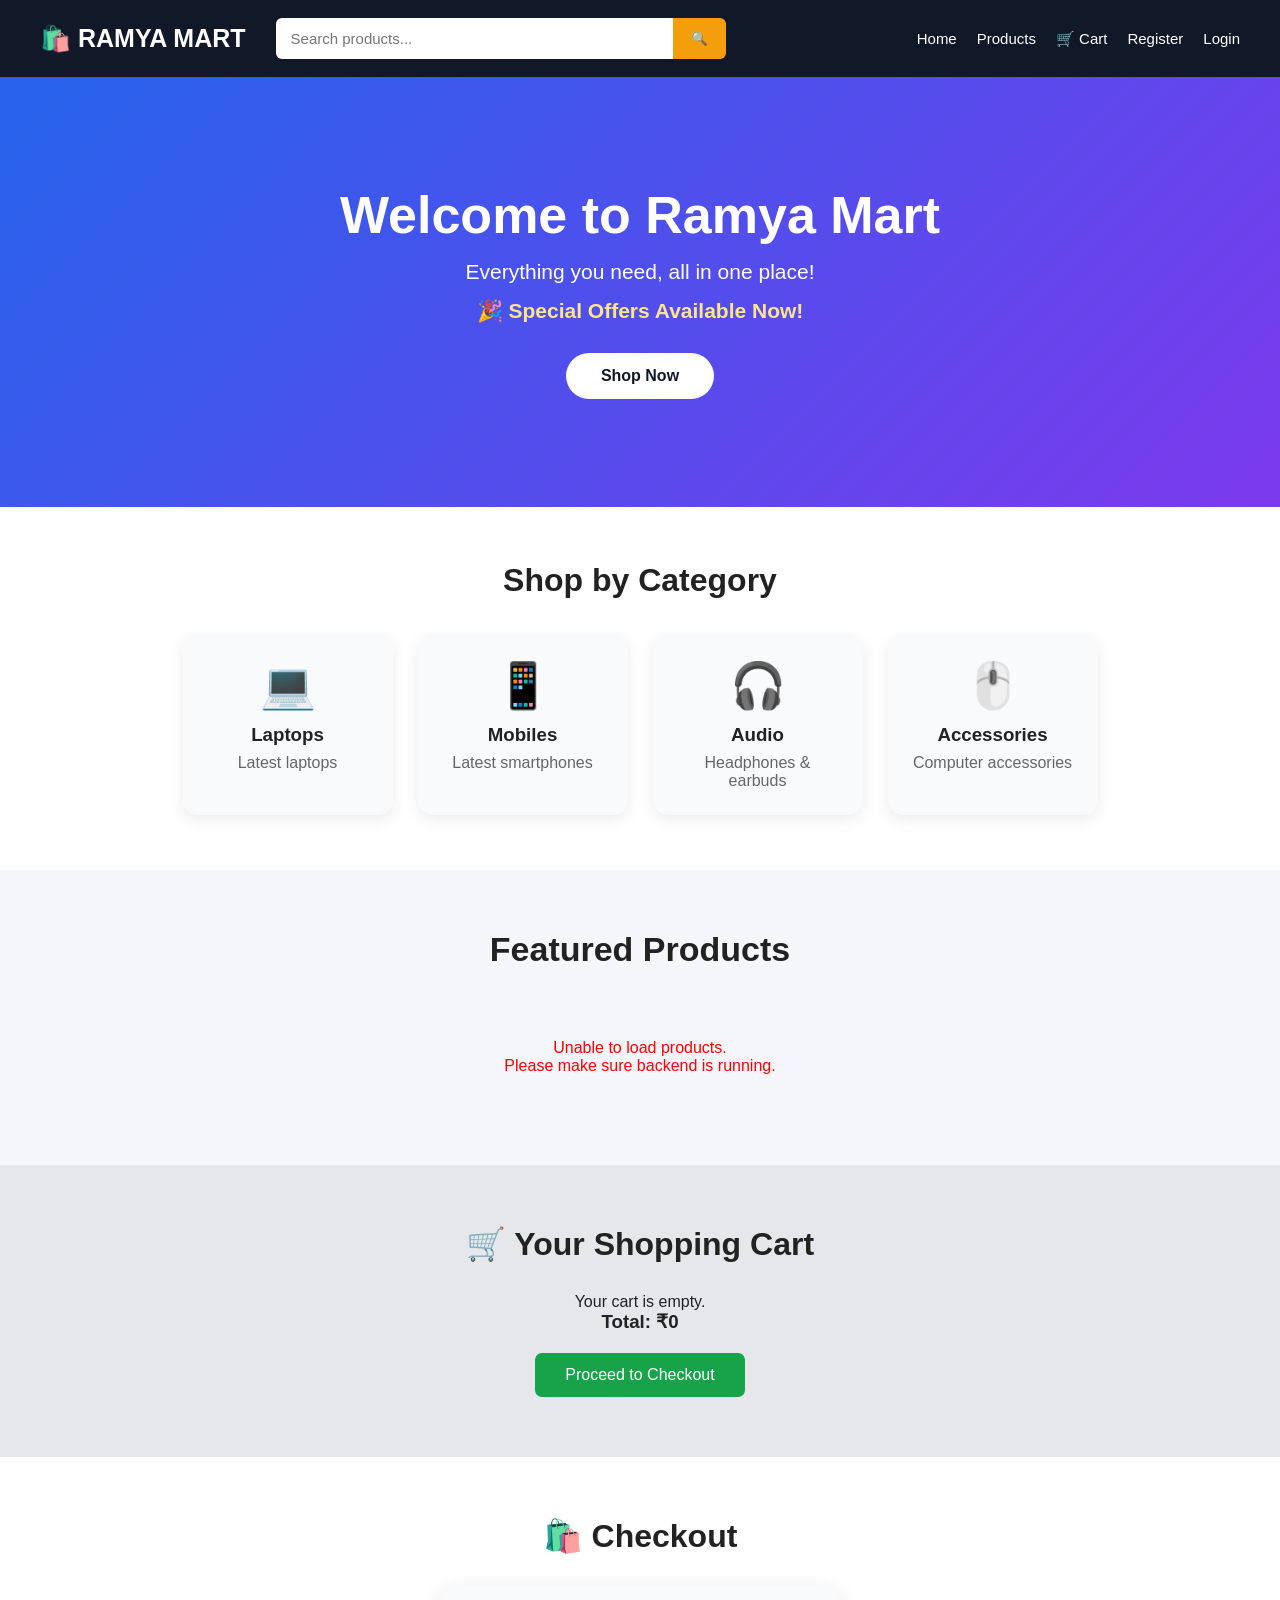
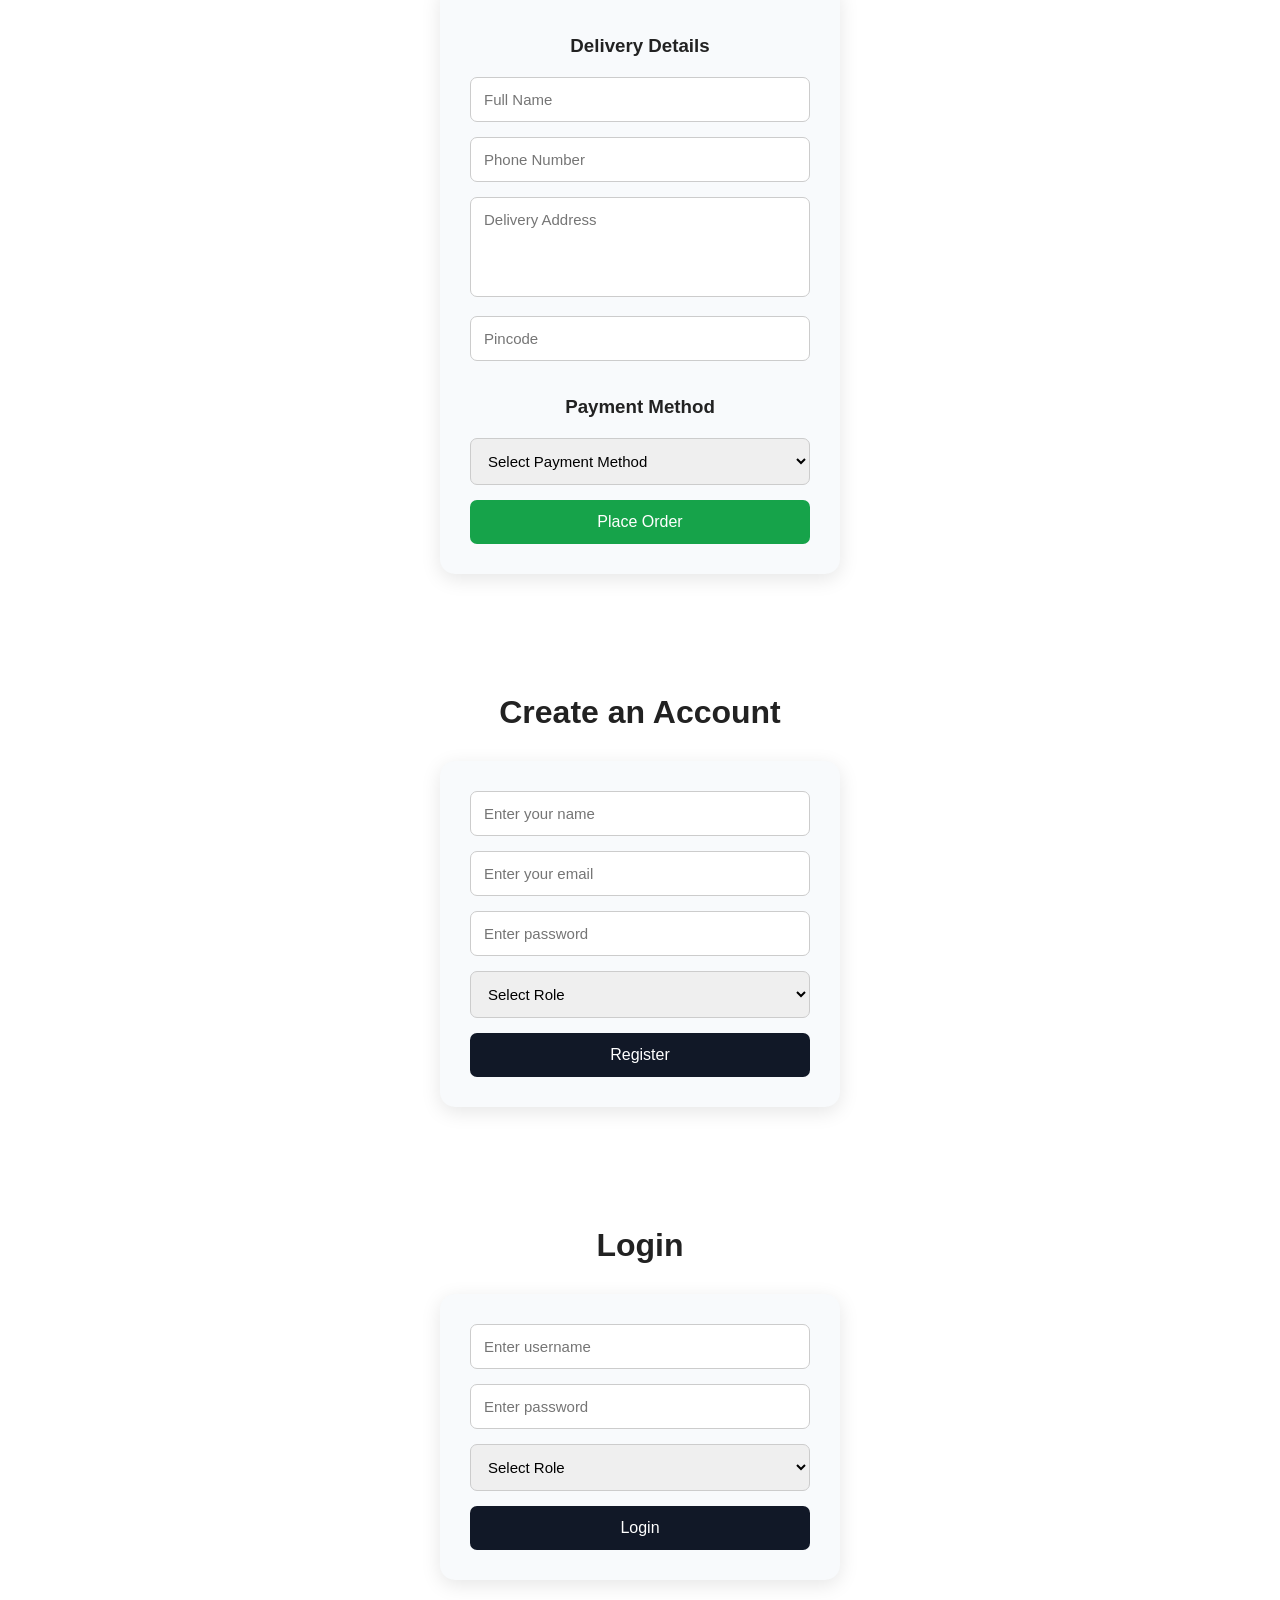
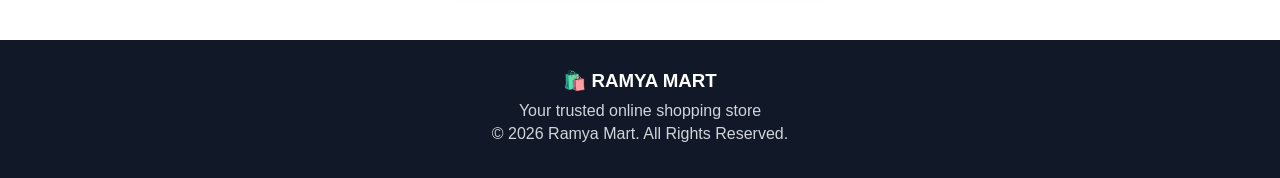
==== frontend/index.html @ 67c14834 "Initial commit" ====
<!DOCTYPE html>
<html lang="en">

<head>
    <meta charset="UTF-8">
    <meta name="viewport" content="width=device-width, initial-scale=1.0">

    <title>Ramya Mart - Online Shopping</title>

    <link rel="stylesheet" href="style.css">
</head>

<body>

    <!-- ================= NAVIGATION ================= -->

    <header>

        <div class="logo">
            🛍️ RAMYA MART
        </div>

        <div class="search-box">

            <input
                type="text"
                id="searchInput"
                placeholder="Search products..."
            >

            <button onclick="searchProducts()">
                🔍
            </button>

        </div>

        <nav>

            <a href="#home">Home</a>

            <a href="#products">Products</a>

            <a href="#cart">🛒 Cart</a>

            <a href="#register">Register</a>

            <a href="#login">Login</a>

        </nav>

    </header>


    <!-- ================= HOME ================= -->

    <section id="home" class="hero">

        <div class="hero-content">

            <h1>
                Welcome to Ramya Mart
            </h1>

            <p>
                Everything you need, all in one place!
            </p>

            <p class="offer">
                🎉 Special Offers Available Now!
            </p>

            <a href="#products" class="shop-btn">
                Shop Now
            </a>

        </div>

    </section>


    <!-- ================= CATEGORIES ================= -->

    <section id="categories" class="categories">

        <h2>
            Shop by Category
        </h2>

        <div class="category-container">

            <div
                class="category-card"
                onclick="showCategory('Laptops')"
            >

                💻

                <h3>
                    Laptops
                </h3>

                <p>
                    Latest laptops
                </p>

            </div>


            <div
                class="category-card"
                onclick="showCategory('Mobiles')"
            >

                📱

                <h3>
                    Mobiles
                </h3>

                <p>
                    Latest smartphones
                </p>

            </div>


            <div
                class="category-card"
                onclick="showCategory('Audio')"
            >

                🎧

                <h3>
                    Audio
                </h3>

                <p>
                    Headphones & earbuds
                </p>

            </div>


            <div
                class="category-card"
                onclick="showCategory('Accessories')"
            >

                🖱️

                <h3>
                    Accessories
                </h3>

                <p>
                    Computer accessories
                </p>

            </div>

        </div>

    </section>


    <!-- ================= PRODUCTS ================= -->

    <section id="products" class="products">

        <h2>
            Featured Products
        </h2>

        <!-- IMPORTANT:
             JavaScript will load products here
        -->

        <div class="product-container">

            <p>
                Loading products...
            </p>

        </div>

    </section>


    <!-- ================= CART ================= -->

    <section id="cart" class="cart-section">

        <h2>
            🛒 Your Shopping Cart
        </h2>


        <div id="cart-items">

            <p>
                Your cart is empty.
            </p>

        </div>


        <h3 id="cart-total">
            Total: ₹0
        </h3>


        <button
            onclick="checkout()"
            class="checkout-btn"
        >
            Proceed to Checkout
        </button>

    </section>


    <!-- ================= CHECKOUT ================= -->

    <section
        id="checkout"
        class="checkout-section"
    >

        <h2>
            🛍️ Checkout
        </h2>


        <form
            onsubmit="placeOrder(event)"
        >

            <h3>
                Delivery Details
            </h3>


            <!-- CUSTOMER NAME -->

            <input
                type="text"
                id="customerName"
                placeholder="Full Name"
                required
            >


            <!-- PHONE -->

            <input
                type="tel"
                id="phone"
                placeholder="Phone Number"
                required
            >


            <!-- ADDRESS -->

            <textarea
                id="address"
                placeholder="Delivery Address"
                required
            ></textarea>


            <!-- PINCODE -->

            <input
                type="text"
                id="pincode"
                placeholder="Pincode"
                required
            >


            <h3>
                Payment Method
            </h3>


            <!-- PAYMENT -->

            <select
                id="paymentMethod"
                required
            >

                <option value="">
                    Select Payment Method
                </option>

                <option value="Cash on Delivery">
                    Cash on Delivery
                </option>

                <option value="UPI">
                    UPI
                </option>

                <option value="Card">
                    Credit / Debit Card
                </option>

            </select>


            <!-- PLACE ORDER -->

            <button
                type="submit"
            >
                Place Order
            </button>

        </form>

    </section>


    <!-- ================= REGISTER ================= -->

    <section
        id="register"
        class="form-section"
    >

        <h2>
            Create an Account
        </h2>


        <form
            onsubmit="registerUser(event)"
        >

            <input
                type="text"
                id="name"
                placeholder="Enter your name"
                required
            >


            <input
                type="email"
                id="email"
                placeholder="Enter your email"
                required
            >


            <input
                type="password"
                id="password"
                placeholder="Enter password"
                required
            >


            <select
                id="role"
                required
            >

                <option value="">
                    Select Role
                </option>

                <option value="Buyer">
                    Buyer
                </option>

                <option value="Seller">
                    Seller
                </option>

            </select>


            <button
                type="submit"
            >
                Register
            </button>

        </form>

    </section>


    <!-- ================= LOGIN ================= -->

    <section
        id="login"
        class="form-section"
    >

        <h2>
            Login
        </h2>


        <form
            onsubmit="loginUser(event)"
        >

            <input
                type="text"
                id="username"
                placeholder="Enter username"
                required
            >


            <input
                type="password"
                id="loginPassword"
                placeholder="Enter password"
                required
            >


            <select
                id="loginRole"
                required
            >

                <option value="">
                    Select Role
                </option>

                <option value="Buyer">
                    Buyer
                </option>

                <option value="Seller">
                    Seller
                </option>

                <option value="Admin">
                    Admin
                </option>

            </select>


            <button
                type="submit"
            >
                Login
            </button>

        </form>

    </section>


    <!-- ================= FOOTER ================= -->

    <footer>

        <h3>
            🛍️ RAMYA MART
        </h3>

        <p>
            Your trusted online shopping store
        </p>

        <p>
            © 2026 Ramya Mart. All Rights Reserved.
        </p>

    </footer>


    <!-- ================= JAVASCRIPT ================= -->

    <script src="script.js"></script>

</body>

</html>
---- frontend/style.css ----
* {
    margin: 0;
    padding: 0;
    box-sizing: border-box;
    font-family: Arial, sans-serif;
}

html {
    scroll-behavior: smooth;
}

body {
    background: #f5f6fa;
    color: #222;
}


/* ================= NAVIGATION ================= */

header {
    background: #111827;
    color: white;
    padding: 18px 40px;

    display: flex;
    align-items: center;
    gap: 30px;

    position: sticky;
    top: 0;
    z-index: 1000;
}

.logo {
    font-size: 25px;
    font-weight: bold;
    white-space: nowrap;
}


/* Search */

.search-box {
    display: flex;
    flex: 1;
    max-width: 450px;
}

.search-box input {
    width: 100%;
    padding: 12px 15px;

    border: none;
    outline: none;

    border-radius: 6px 0 0 6px;

    font-size: 15px;
}

.search-box button {
    padding: 12px 18px;

    border: none;
    background: #f59e0b;
    color: white;

    cursor: pointer;

    border-radius: 0 6px 6px 0;
}

.search-box button:hover {
    background: #d97706;
}


/* Navigation links */

nav {
    display: flex;
    gap: 20px;
    margin-left: auto;

    align-items: center;
}

nav a {
    color: white;
    text-decoration: none;
    font-size: 15px;
}

nav a:hover {
    color: #38bdf8;
}


/* ================= HOME ================= */

.hero {
    min-height: 430px;

    display: flex;
    justify-content: center;
    align-items: center;

    text-align: center;

    background: linear-gradient(
        135deg,
        #2563eb,
        #7c3aed
    );

    color: white;

    padding: 50px 20px;
}

.hero-content {
    max-width: 700px;
}

.hero h1 {
    font-size: 52px;
    margin-bottom: 15px;
}

.hero p {
    font-size: 21px;
    margin-bottom: 15px;
}

.offer {
    font-weight: bold;
    color: #fde68a;
}

.shop-btn {
    display: inline-block;

    background: white;
    color: #111827;

    padding: 14px 35px;

    border-radius: 25px;

    text-decoration: none;

    font-weight: bold;

    margin-top: 15px;

    transition: 0.3s;
}

.shop-btn:hover {
    transform: scale(1.05);
}


/* ================= CATEGORIES ================= */

.categories {
    padding: 55px 30px;

    text-align: center;

    background: white;
}

.categories h2 {
    font-size: 32px;
    margin-bottom: 35px;
}

.category-container {
    display: flex;

    justify-content: center;

    gap: 25px;

    flex-wrap: wrap;
}

.category-card {
    width: 210px;

    padding: 25px;

    background: #f8fafc;

    border-radius: 15px;

    cursor: pointer;

    box-shadow: 0 5px 15px rgba(0,0,0,0.08);

    transition: 0.3s;
}

.category-card:hover {
    transform: translateY(-8px);

    box-shadow: 0 10px 25px rgba(0,0,0,0.15);
}

.category-card:first-letter {
    font-size: 45px;
}

.category-card h3 {
    margin: 12px 0 8px;
}

.category-card p {
    color: #666;
}


/* ================= PRODUCTS ================= */

.products {
    padding: 60px 30px;

    text-align: center;
}

.products h2 {
    font-size: 34px;
    margin-bottom: 40px;
}

.product-container {
    display: grid;

    grid-template-columns:
        repeat(auto-fit, minmax(250px, 1fr));

    gap: 30px;

    max-width: 1200px;

    margin: auto;
}

.product-card {
    background: white;

    padding: 25px;

    border-radius: 15px;

    box-shadow: 0 5px 20px rgba(0,0,0,0.10);

    position: relative;

    transition: 0.3s;
}

.product-card:hover {
    transform: translateY(-8px);

    box-shadow: 0 10px 30px rgba(0,0,0,0.15);
}

.product-image {
    font-size: 80px;

    height: 130px;

    display: flex;

    justify-content: center;
    align-items: center;

    background: #f8fafc;

    border-radius: 12px;

    margin-bottom: 15px;
}

.discount {
    position: absolute;

    top: 15px;
    left: 15px;

    background: #dc2626;

    color: white;

    padding: 5px 10px;

    border-radius: 5px;

    font-size: 12px;

    font-weight: bold;
}

.product-card h3 {
    font-size: 21px;

    margin: 12px 0;
}

.product-card p {
    color: #666;

    min-height: 42px;

    font-size: 14px;
}

.rating {
    margin: 12px 0;

    font-size: 15px;
}

.product-card h4 {
    color: #e11d48;

    font-size: 23px;

    margin: 15px 0;
}


/* Product buttons */

.product-card button {
    width: 100%;

    padding: 11px;

    margin-top: 7px;

    border: none;

    border-radius: 7px;

    background: #2563eb;

    color: white;

    cursor: pointer;

    font-size: 14px;
}

.product-card button:hover {
    background: #1d4ed8;
}

.product-card .buy-btn {
    background: #f59e0b;
}

.product-card .buy-btn:hover {
    background: #d97706;
}


/* ================= CART ================= */

.cart-section {
    padding: 60px 30px;

    text-align: center;

    background: #e5e7eb;
}

.cart-section h2 {
    font-size: 32px;

    margin-bottom: 30px;
}

#cartItems {
    max-width: 700px;

    margin: auto;

    background: white;

    padding: 25px;

    border-radius: 12px;

    min-height: 80px;
}

#cartTotal {
    color: #e11d48;
}

.checkout-btn {
    margin-top: 20px;

    padding: 13px 30px;

    border: none;

    border-radius: 7px;

    background: #16a34a;

    color: white;

    cursor: pointer;

    font-size: 16px;
}

.checkout-btn:hover {
    background: #15803d;
}


/* ================= REGISTER / LOGIN ================= */

.form-section {
    padding: 60px 20px;

    text-align: center;

    background: white;
}

.form-section h2 {
    font-size: 32px;

    margin-bottom: 30px;
}

form {
    width: 400px;

    max-width: 100%;

    margin: auto;

    background: #f8fafc;

    padding: 30px;

    border-radius: 15px;

    box-shadow: 0 5px 20px rgba(0,0,0,0.10);
}

form input,
form select {
    width: 100%;

    padding: 13px;

    margin-bottom: 15px;

    border: 1px solid #ccc;

    border-radius: 7px;

    font-size: 15px;

    outline: none;
}

form input:focus,
form select:focus {
    border-color: #2563eb;
}

form button {
    width: 100%;

    padding: 13px;

    background: #111827;

    color: white;

    border: none;

    border-radius: 7px;

    cursor: pointer;

    font-size: 16px;
}

form button:hover {
    background: #2563eb;
}


/* ================= FOOTER ================= */

footer {
    background: #111827;

    color: white;

    text-align: center;

    padding: 30px;
}

footer h3 {
    margin-bottom: 10px;
}

footer p {
    margin: 5px;
    color: #d1d5db;
}


/* ================= MOBILE ================= */

@media (max-width: 900px) {

    header {
        flex-wrap: wrap;

        justify-content: center;
    }

    .search-box {
        order: 3;

        flex-basis: 100%;

        max-width: 600px;
    }

    nav {
        margin-left: 0;

        flex-wrap: wrap;

        justify-content: center;
    }
}


@media (max-width: 600px) {

    header {
        padding: 18px 15px;
    }

    .logo {
        font-size: 22px;
    }

    nav {
        gap: 12px;
    }

    nav a {
        font-size: 13px;
    }

    .hero h1 {
        font-size: 35px;
    }

    .hero p {
        font-size: 17px;
    }

    .products {
        padding: 40px 15px;
    }

    .product-container {
        grid-template-columns: 1fr;
    }
}
/* CHECKOUT */

.checkout-section {
    padding: 60px 20px;
    text-align: center;
    background: white;
}

.checkout-section h2 {
    font-size: 32px;
    margin-bottom: 30px;
}

.checkout-section h3 {
    margin: 20px 0;
}

.checkout-section textarea {
    width: 100%;
    height: 100px;
    padding: 13px;
    margin-bottom: 15px;
    border: 1px solid #ccc;
    border-radius: 7px;
    resize: none;
    font-size: 15px;
}

.checkout-section button {
    width: 100%;
    padding: 13px;
    background: #16a34a;
    color: white;
    border: none;
    border-radius: 7px;
    cursor: pointer;
    font-size: 16px;
}

.checkout-section button:hover {
    background: #15803d;
}
.product-image {
    width: 100%;
    height: 180px;
    overflow: hidden;
    border-radius: 12px;
    margin-bottom: 15px;
}

.product-image img {
    width: 100%;
    height: 100%;
    object-fit: cover;
    display: block;
}
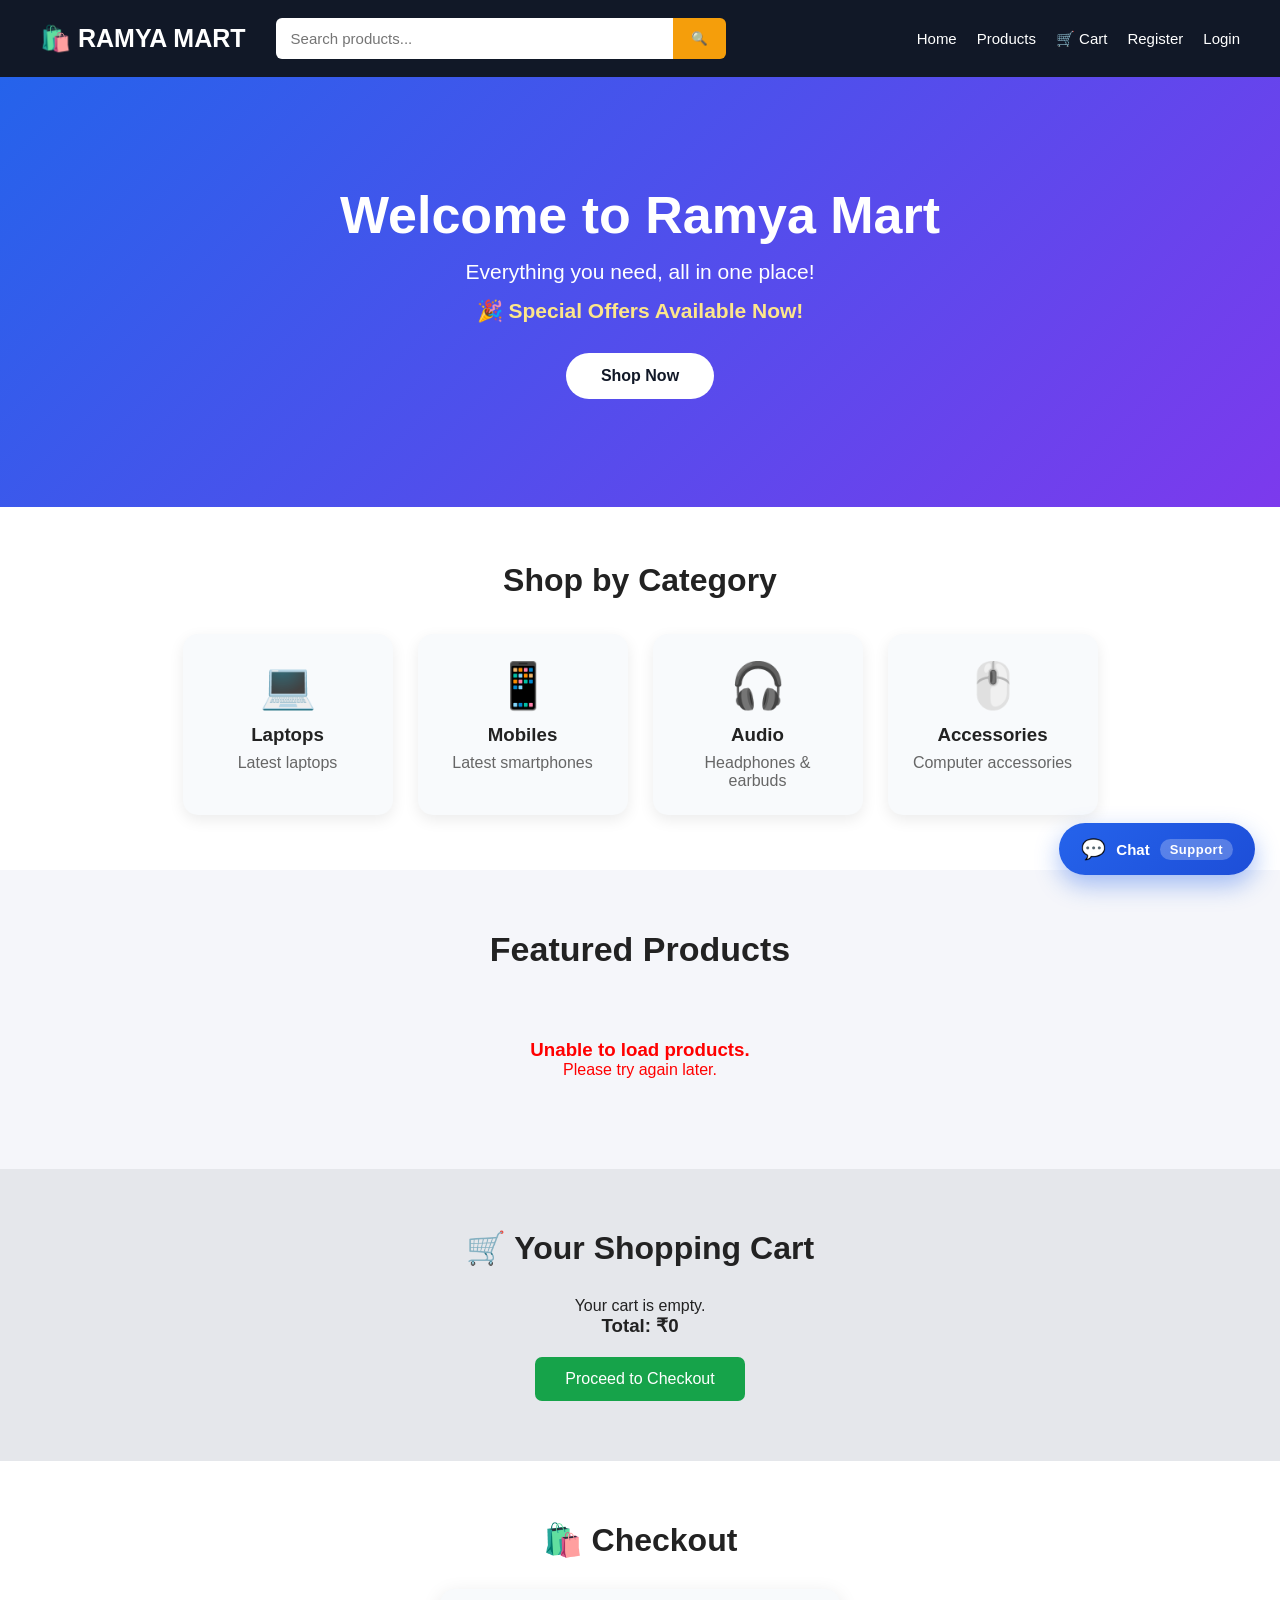
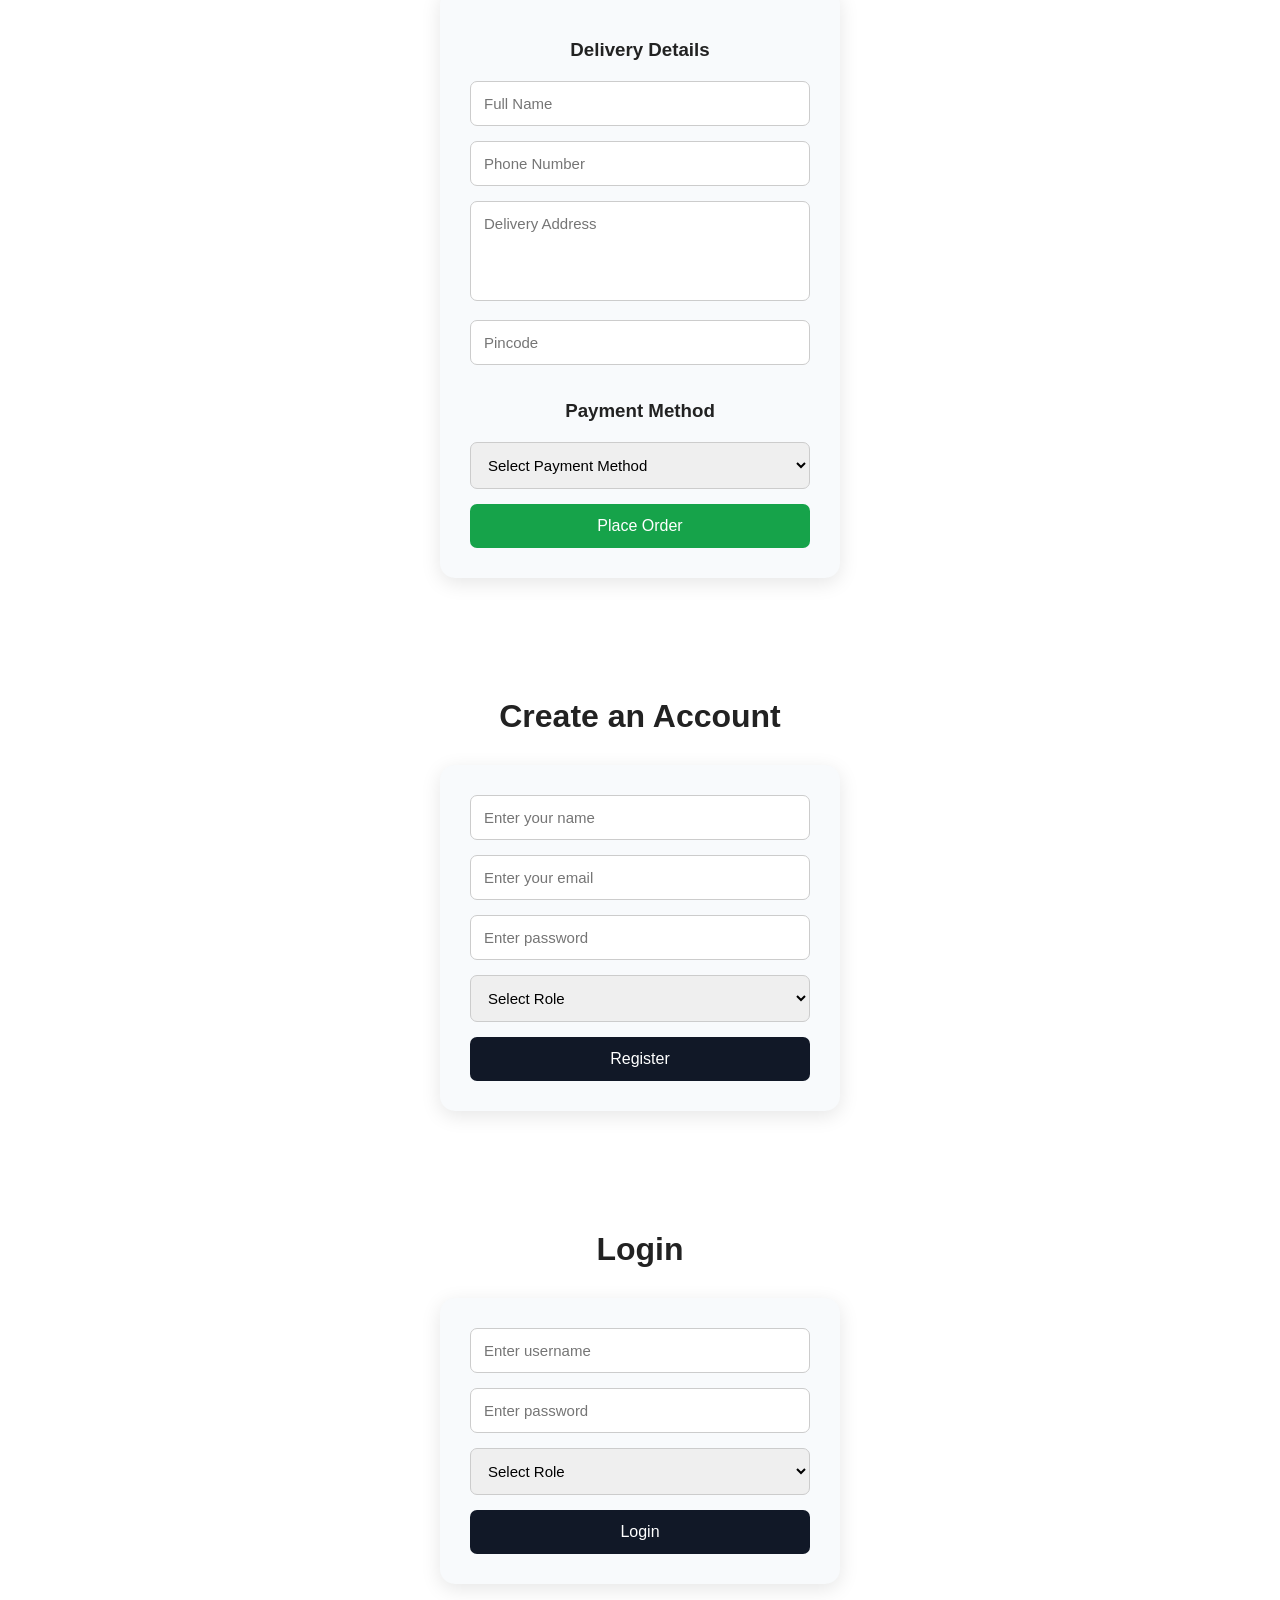
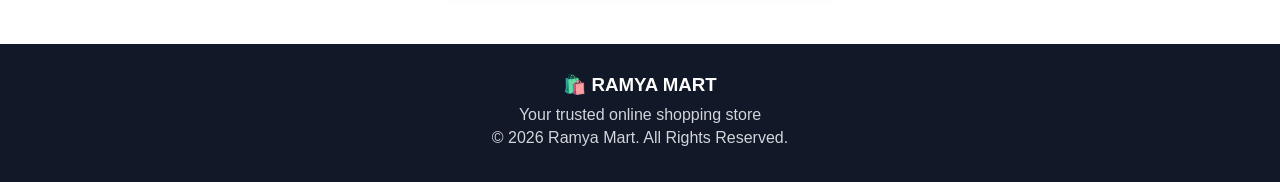
==== commit c61534a4: "Add interactive customer support chat box feature" ====
--- a/frontend/index.html
+++ b/frontend/index.html
@@ -481,6 +481,88 @@
     </footer>
 
 
+    <!-- ================= CHAT BOX WIDGET ================= -->
+
+    <div id="chatWidget" class="chat-widget">
+
+        <!-- Floating Chat Button -->
+        <button
+            id="chatToggleBtn"
+            class="chat-toggle-btn"
+            type="button"
+            onclick="toggleChat()"
+            aria-label="Open Chat Support"
+        >
+            <span class="chat-icon">💬</span>
+            <span>Chat</span>
+            <span class="chat-badge">Support</span>
+        </button>
+
+        <!-- Chat Popup Window -->
+        <div id="chatWindow" class="chat-window" style="display: none;">
+
+            <div class="chat-header">
+                <div class="chat-header-info">
+                    <span class="chat-avatar">🛍️</span>
+                    <div>
+                        <h4>Ramya Mart Assistant</h4>
+                        <span class="chat-status">
+                            <span class="status-dot"></span> Online
+                        </span>
+                    </div>
+                </div>
+
+                <button
+                    type="button"
+                    class="chat-close-btn"
+                    onclick="toggleChat()"
+                    aria-label="Close Chat"
+                >
+                    ✕
+                </button>
+            </div>
+
+            <div id="chatMessages" class="chat-messages">
+                <div class="chat-msg bot-msg">
+                    <div class="msg-bubble">
+                        👋 Hi! Welcome to <strong>Ramya Mart</strong>! How can I assist you with your shopping today?
+                    </div>
+                    <span class="msg-time">Just now</span>
+                </div>
+            </div>
+
+            <!-- Quick Suggestions -->
+            <div class="chat-suggestions">
+                <button type="button" class="suggestion-chip" onclick="sendQuickReply('What products do you have?')">🛍️ Products</button>
+                <button type="button" class="suggestion-chip" onclick="sendQuickReply('Show laptops')">💻 Laptops</button>
+                <button type="button" class="suggestion-chip" onclick="sendQuickReply('Show mobiles')">📱 Mobiles</button>
+                <button type="button" class="suggestion-chip" onclick="sendQuickReply('What payment methods are supported?')">💳 Payments</button>
+                <button type="button" class="suggestion-chip" onclick="sendQuickReply('How do I track my order?')">📦 Order Tracking</button>
+                <button type="button" class="suggestion-chip" onclick="sendQuickReply('Contact customer support')">📞 Support</button>
+            </div>
+
+            <form id="chatForm" class="chat-input-area" onsubmit="handleChatSubmit(event)">
+                <input
+                    type="text"
+                    id="chatInput"
+                    placeholder="Type a message..."
+                    autocomplete="off"
+                    required
+                >
+                <button
+                    type="submit"
+                    id="chatSendBtn"
+                    aria-label="Send message"
+                >
+                    ➤
+                </button>
+            </form>
+
+        </div>
+
+    </div>
+
+
     <!-- ================= JAVASCRIPT ================= -->
 
     <script src="script.js"></script>
--- a/frontend/style.css
+++ b/frontend/style.css
@@ -640,4 +640,304 @@
     height: 100%;
     object-fit: cover;
     display: block;
+}
+
+
+/* =====================================================
+   CHAT BOX WIDGET STYLES
+   ===================================================== */
+
+.chat-widget {
+    position: fixed;
+    bottom: 25px;
+    right: 25px;
+    z-index: 9999;
+}
+
+/* Floating Toggle Button */
+.chat-toggle-btn {
+    display: flex;
+    align-items: center;
+    gap: 10px;
+    background: linear-gradient(135deg, #2563eb, #1d4ed8);
+    color: white;
+    border: none;
+    border-radius: 50px;
+    padding: 14px 22px;
+    font-size: 15px;
+    font-weight: 600;
+    cursor: pointer;
+    box-shadow: 0 10px 25px rgba(37, 99, 235, 0.4);
+    transition: all 0.3s ease;
+}
+
+.chat-toggle-btn:hover {
+    transform: translateY(-3px) scale(1.02);
+    box-shadow: 0 14px 30px rgba(37, 99, 235, 0.55);
+}
+
+.chat-toggle-btn .chat-icon {
+    font-size: 20px;
+}
+
+.chat-toggle-btn .chat-badge {
+    background: rgba(255, 255, 255, 0.25);
+    padding: 3px 10px;
+    border-radius: 12px;
+    font-size: 13px;
+    letter-spacing: 0.5px;
+}
+
+/* Chat Window Modal */
+.chat-window {
+    position: fixed;
+    bottom: 95px;
+    right: 25px;
+    width: 380px;
+    max-width: calc(100vw - 40px);
+    height: 520px;
+    max-height: calc(100vh - 120px);
+    background: #ffffff;
+    border-radius: 16px;
+    box-shadow: 0 20px 40px rgba(0, 0, 0, 0.22);
+    display: flex;
+    flex-direction: column;
+    overflow: hidden;
+    animation: chatSlideUp 0.3s ease-out;
+    border: 1px solid #e5e7eb;
+}
+
+@keyframes chatSlideUp {
+    from {
+        opacity: 0;
+        transform: translateY(20px) scale(0.96);
+    }
+    to {
+        opacity: 1;
+        transform: translateY(0) scale(1);
+    }
+}
+
+/* Header */
+.chat-header {
+    background: #111827;
+    color: white;
+    padding: 16px 20px;
+    display: flex;
+    align-items: center;
+    justify-content: space-between;
+    border-bottom: 2px solid #2563eb;
+}
+
+.chat-header-info {
+    display: flex;
+    align-items: center;
+    gap: 12px;
+}
+
+.chat-avatar {
+    font-size: 24px;
+    background: rgba(255, 255, 255, 0.1);
+    width: 42px;
+    height: 42px;
+    border-radius: 50%;
+    display: flex;
+    align-items: center;
+    justify-content: center;
+}
+
+.chat-header h4 {
+    margin: 0;
+    font-size: 16px;
+    color: #ffffff;
+}
+
+.chat-status {
+    font-size: 12px;
+    color: #10b981;
+    display: flex;
+    align-items: center;
+    gap: 6px;
+    margin-top: 2px;
+}
+
+.status-dot {
+    width: 8px;
+    height: 8px;
+    background: #10b981;
+    border-radius: 50%;
+    display: inline-block;
+    box-shadow: 0 0 8px #10b981;
+}
+
+.chat-close-btn {
+    background: transparent;
+    border: none;
+    color: #9ca3af;
+    font-size: 20px;
+    cursor: pointer;
+    padding: 4px 8px;
+    border-radius: 6px;
+    transition: color 0.2s;
+}
+
+.chat-close-btn:hover {
+    color: white;
+    background: rgba(255, 255, 255, 0.1);
+}
+
+/* Messages Area */
+.chat-messages {
+    flex: 1;
+    padding: 16px;
+    overflow-y: auto;
+    background: #f9fafb;
+    display: flex;
+    flex-direction: column;
+    gap: 12px;
+}
+
+.chat-msg {
+    display: flex;
+    flex-direction: column;
+    max-width: 82%;
+}
+
+.chat-msg.bot-msg {
+    align-self: flex-start;
+}
+
+.chat-msg.user-msg {
+    align-self: flex-end;
+}
+
+.msg-bubble {
+    padding: 12px 15px;
+    border-radius: 14px;
+    font-size: 14px;
+    line-height: 1.5;
+    word-break: break-word;
+}
+
+.bot-msg .msg-bubble {
+    background: #ffffff;
+    color: #1f2937;
+    border: 1px solid #e5e7eb;
+    border-bottom-left-radius: 3px;
+    box-shadow: 0 2px 4px rgba(0, 0, 0, 0.04);
+}
+
+.user-msg .msg-bubble {
+    background: #2563eb;
+    color: white;
+    border-bottom-right-radius: 3px;
+}
+
+.msg-time {
+    font-size: 11px;
+    color: #9ca3af;
+    margin-top: 4px;
+    padding: 0 4px;
+}
+
+.user-msg .msg-time {
+    text-align: right;
+}
+
+/* Quick Suggestion Chips */
+.chat-suggestions {
+    padding: 8px 14px;
+    background: #ffffff;
+    border-top: 1px solid #f3f4f6;
+    display: flex;
+    gap: 6px;
+    overflow-x: auto;
+    white-space: nowrap;
+    scrollbar-width: thin;
+}
+
+.suggestion-chip {
+    background: #eff6ff;
+    color: #1d4ed8;
+    border: 1px solid #bfdbfe;
+    border-radius: 20px;
+    padding: 6px 12px;
+    font-size: 12px;
+    cursor: pointer;
+    flex-shrink: 0;
+    transition: all 0.2s;
+}
+
+.suggestion-chip:hover {
+    background: #2563eb;
+    color: white;
+    border-color: #2563eb;
+}
+
+/* Input Area */
+.chat-input-area {
+    display: flex;
+    padding: 12px;
+    background: white;
+    border-top: 1px solid #e5e7eb;
+    gap: 8px;
+}
+
+.chat-input-area input {
+    flex: 1;
+    padding: 10px 14px;
+    border: 1px solid #d1d5db;
+    border-radius: 25px;
+    outline: none;
+    font-size: 14px;
+    transition: border-color 0.2s;
+}
+
+.chat-input-area input:focus {
+    border-color: #2563eb;
+    box-shadow: 0 0 0 3px rgba(37, 99, 235, 0.15);
+}
+
+.chat-input-area button {
+    background: #2563eb;
+    color: white;
+    border: none;
+    width: 40px;
+    height: 40px;
+    border-radius: 50%;
+    cursor: pointer;
+    font-size: 16px;
+    display: flex;
+    align-items: center;
+    justify-content: center;
+    transition: background 0.2s;
+}
+
+.chat-input-area button:hover {
+    background: #1d4ed8;
+}
+
+/* Typing Dots Animation */
+.typing-indicator {
+    display: flex;
+    align-items: center;
+    gap: 4px;
+    padding: 10px 14px;
+}
+
+.typing-dot {
+    width: 6px;
+    height: 6px;
+    background: #9ca3af;
+    border-radius: 50%;
+    animation: typingBounce 1.2s infinite ease-in-out;
+}
+
+.typing-dot:nth-child(1) { animation-delay: 0s; }
+.typing-dot:nth-child(2) { animation-delay: 0.2s; }
+.typing-dot:nth-child(3) { animation-delay: 0.4s; }
+
+@keyframes typingBounce {
+    0%, 80%, 100% { transform: scale(0); opacity: 0.4; }
+    40% { transform: scale(1); opacity: 1; }
 }
